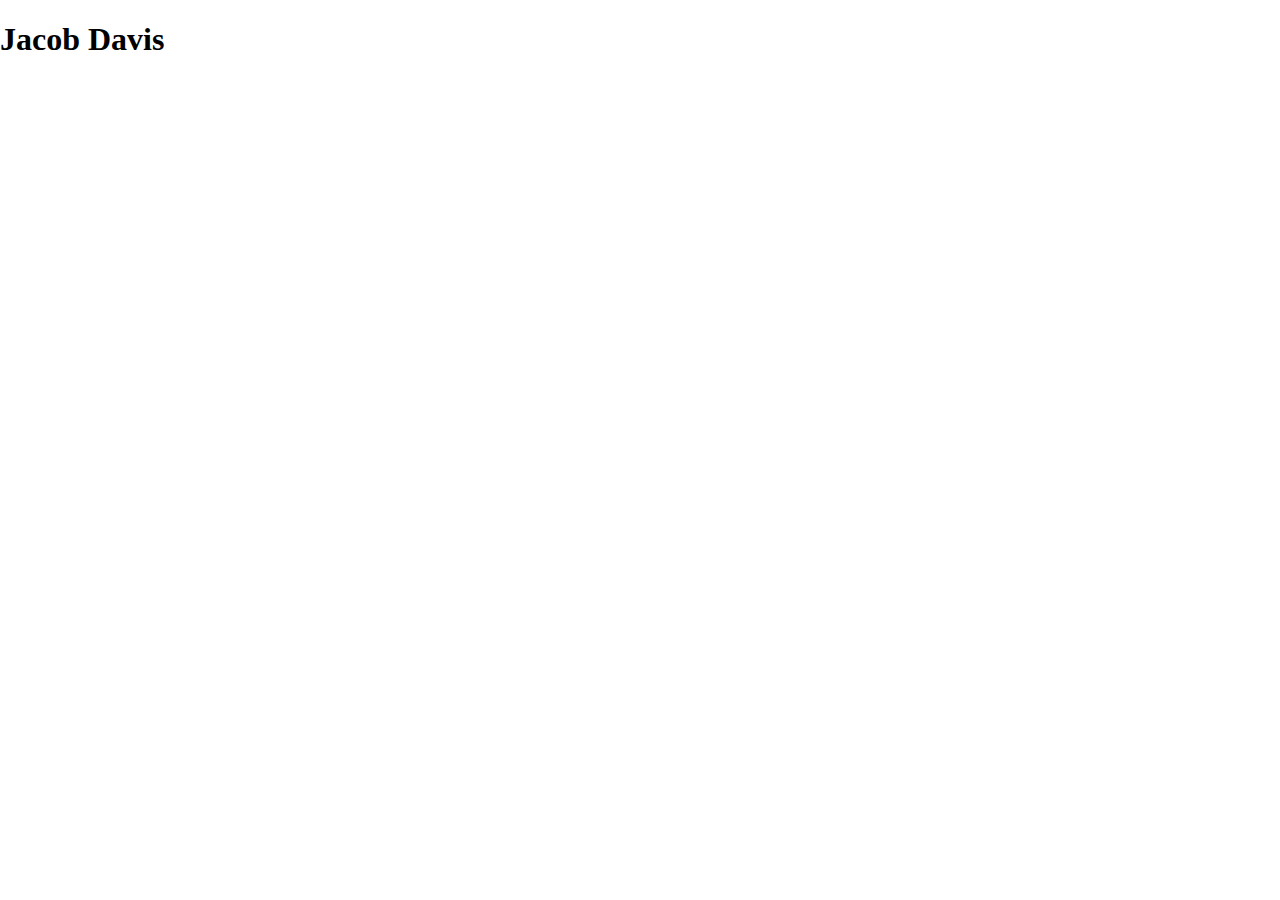
==== public/index.html @ 516243b1 "public folder" ====
<!DOCTYPE html>
<html lang="en">
    <head>
        <meta charset="utf-8">
        <meta name="viewport" content="width=device-width, initial-scale=1">
        <title>Jacob Davis' Presonal Website</title>
        <link rel="stylesheet" href="styles/normalize.css">
        <link rel="stylesheet" href="styles/main.css">
        <link rel="icon" href="images/favicon.png">
    </head>
    <body>
        <h1>Jacob Davis</h1>
        <script src="scripts/main.js"></script>
    </body>
</html>
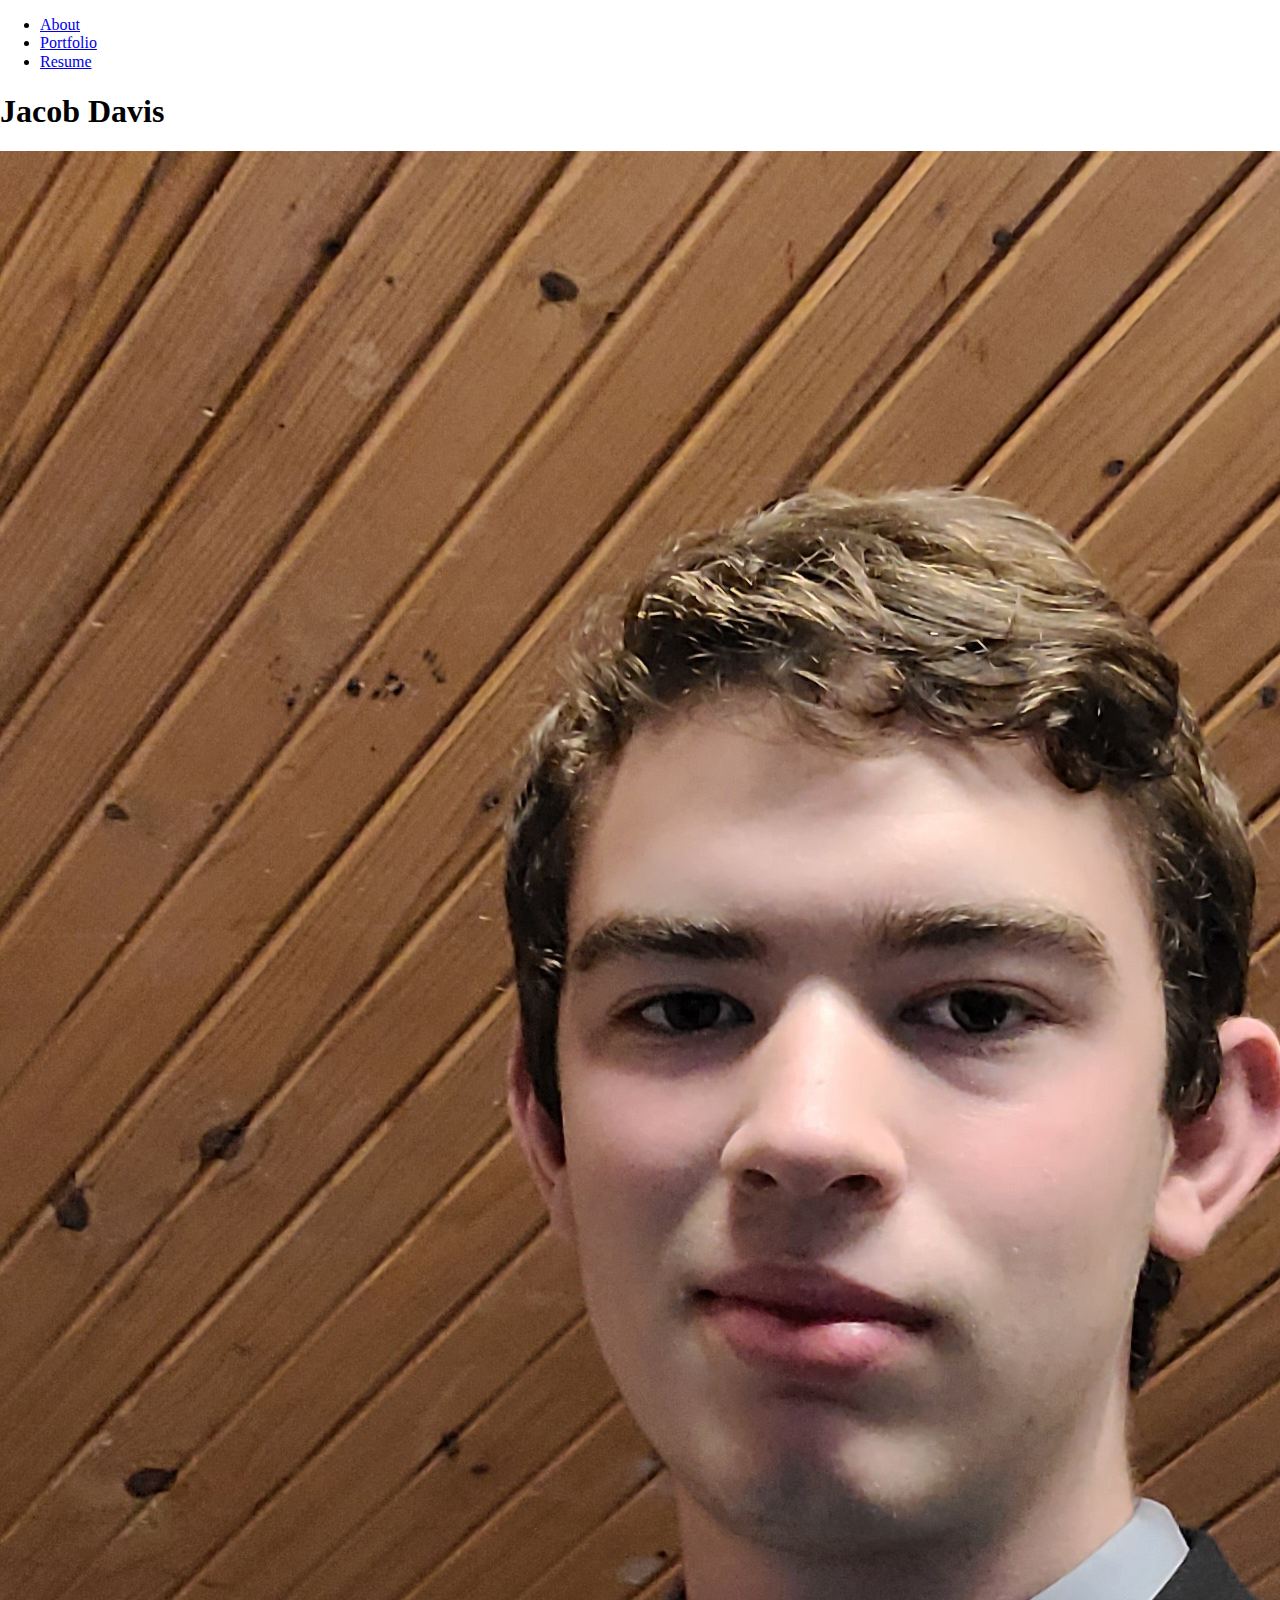
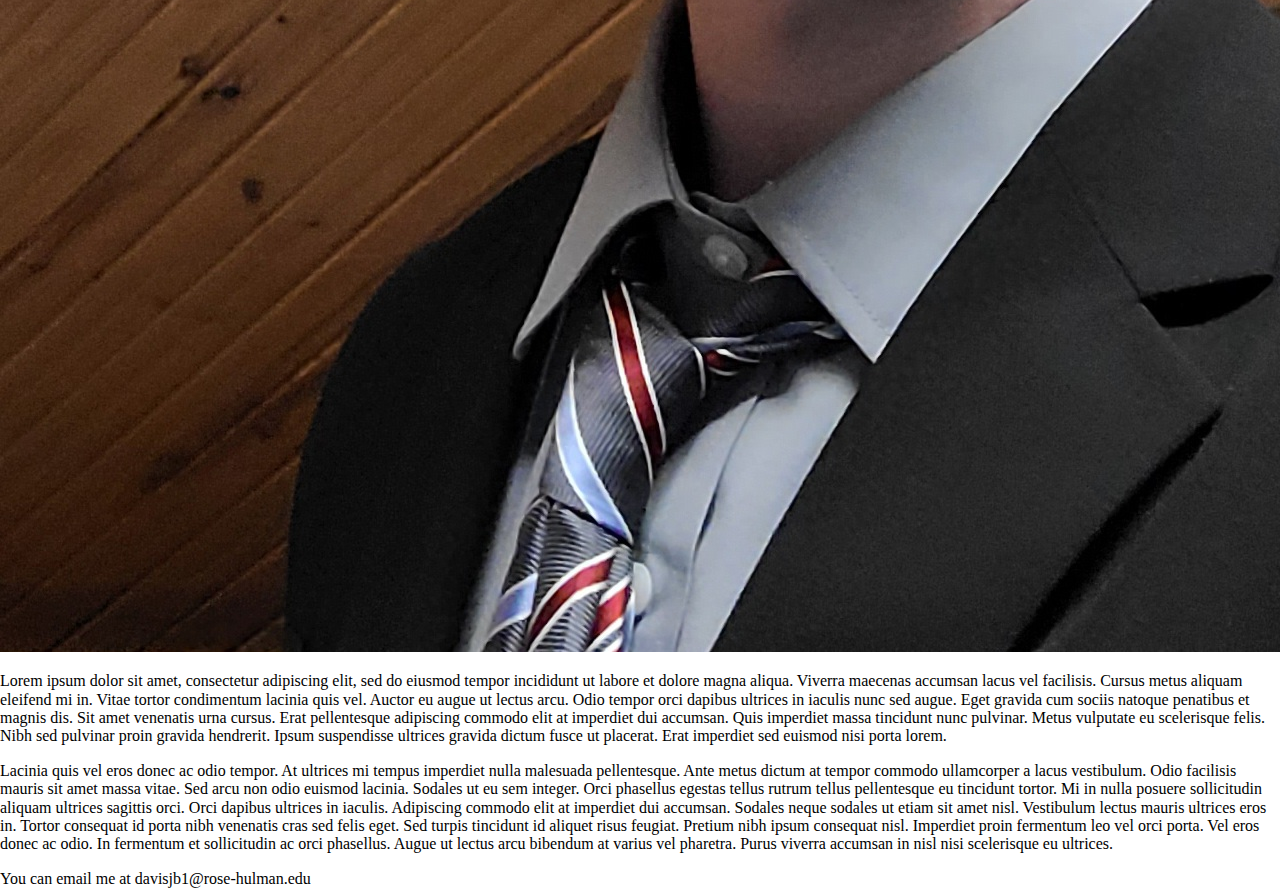
==== commit 7f92f778: "basic markup of about page" ====
--- a/public/index.html
+++ b/public/index.html
@@ -8,8 +8,29 @@
         <link rel="stylesheet" href="styles/main.css">
         <link rel="icon" href="images/favicon.png">
     </head>
-    <body>
-        <h1>Jacob Davis</h1>
-        <script src="scripts/main.js"></script>
+    <body id="about">
+        <nav>
+            <ul>
+                <li>
+                    <a href="index.html">About</a>
+                </li>
+                <li>
+                    <a href="portfolio.html">Portfolio</a>
+                </li>
+                <li>
+                    <a href="resume.html">Resume</a>
+                </li>
+            </ul>
+        </nav>
+        <main>
+            <h1>Jacob Davis</h1>
+            <img src="images/avatar.jpg">
+            <p>Lorem ipsum dolor sit amet, consectetur adipiscing elit, sed do eiusmod tempor incididunt ut labore et dolore magna aliqua. Viverra maecenas accumsan lacus vel facilisis. Cursus metus aliquam eleifend mi in. Vitae tortor condimentum lacinia quis vel. Auctor eu augue ut lectus arcu. Odio tempor orci dapibus ultrices in iaculis nunc sed augue. Eget gravida cum sociis natoque penatibus et magnis dis. Sit amet venenatis urna cursus. Erat pellentesque adipiscing commodo elit at imperdiet dui accumsan. Quis imperdiet massa tincidunt nunc pulvinar. Metus vulputate eu scelerisque felis. Nibh sed pulvinar proin gravida hendrerit. Ipsum suspendisse ultrices gravida dictum fusce ut placerat. Erat imperdiet sed euismod nisi porta lorem.</p>
+            <p>Lacinia quis vel eros donec ac odio tempor. At ultrices mi tempus imperdiet nulla malesuada pellentesque. Ante metus dictum at tempor commodo ullamcorper a lacus vestibulum. Odio facilisis mauris sit amet massa vitae. Sed arcu non odio euismod lacinia. Sodales ut eu sem integer. Orci phasellus egestas tellus rutrum tellus pellentesque eu tincidunt tortor. Mi in nulla posuere sollicitudin aliquam ultrices sagittis orci. Orci dapibus ultrices in iaculis. Adipiscing commodo elit at imperdiet dui accumsan. Sodales neque sodales ut etiam sit amet nisl. Vestibulum lectus mauris ultrices eros in. Tortor consequat id porta nibh venenatis cras sed felis eget. Sed turpis tincidunt id aliquet risus feugiat. Pretium nibh ipsum consequat nisl. Imperdiet proin fermentum leo vel orci porta. Vel eros donec ac odio. In fermentum et sollicitudin ac orci phasellus. Augue ut lectus arcu bibendum at varius vel pharetra. Purus viverra accumsan in nisl nisi scelerisque eu ultrices.</p>
+            <script src="scripts/main.js"></script>
+        </main>
+        <footer>
+            You can email me at davisjb1@rose-hulman.edu
+        </footer>
     </body>
 </html>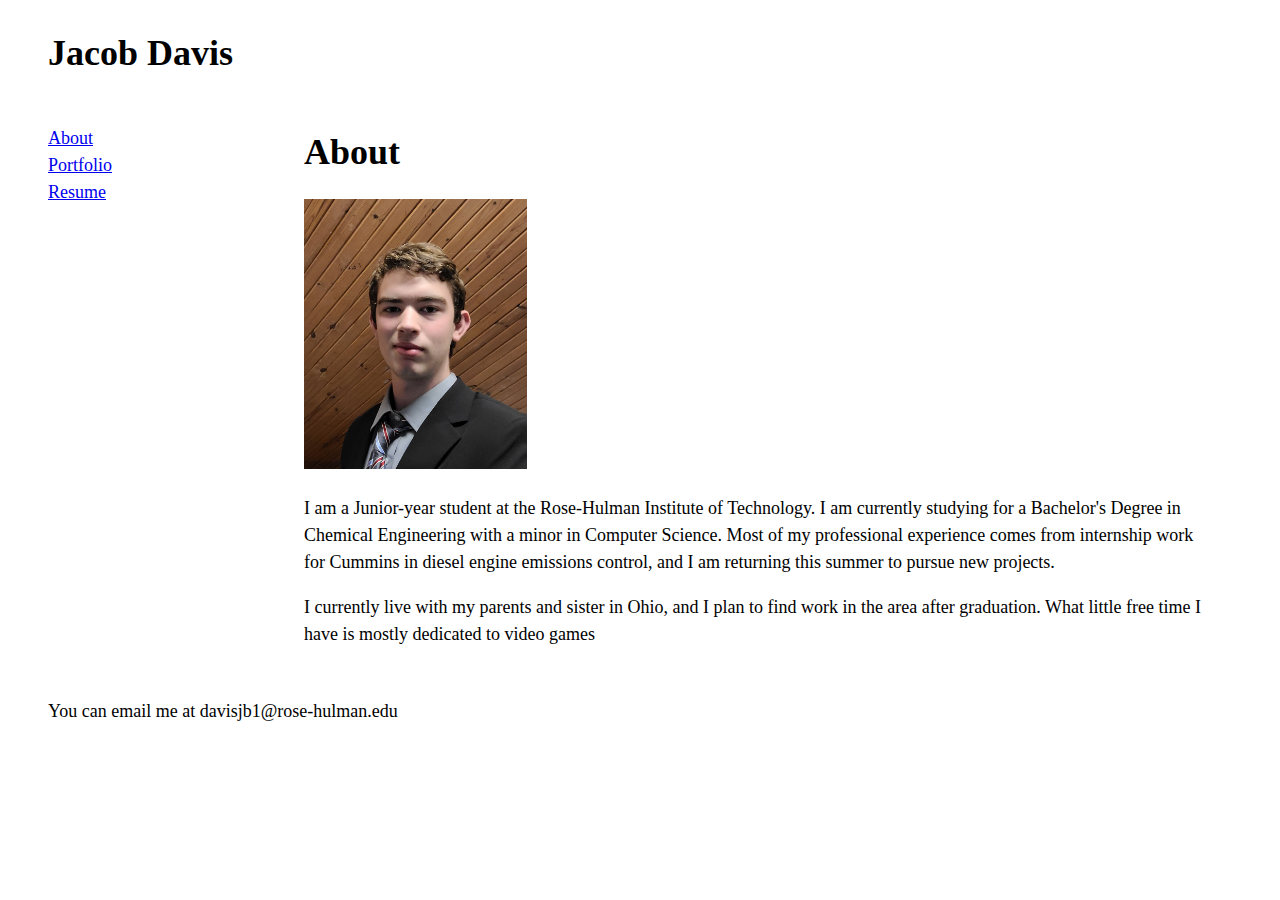
==== commit f1e7d79d: "progress" ====
--- a/public/index.html
+++ b/public/index.html
@@ -9,6 +9,9 @@
         <link rel="icon" href="images/favicon.png">
     </head>
     <body id="about">
+        <header>
+            <h1>Jacob Davis</h1>
+        </header>
         <nav>
             <ul>
                 <li>
@@ -23,14 +26,14 @@
             </ul>
         </nav>
         <main>
-            <h1>Jacob Davis</h1>
+            <h1>About</h1>
             <img src="images/avatar.jpg">
-            <p>Lorem ipsum dolor sit amet, consectetur adipiscing elit, sed do eiusmod tempor incididunt ut labore et dolore magna aliqua. Viverra maecenas accumsan lacus vel facilisis. Cursus metus aliquam eleifend mi in. Vitae tortor condimentum lacinia quis vel. Auctor eu augue ut lectus arcu. Odio tempor orci dapibus ultrices in iaculis nunc sed augue. Eget gravida cum sociis natoque penatibus et magnis dis. Sit amet venenatis urna cursus. Erat pellentesque adipiscing commodo elit at imperdiet dui accumsan. Quis imperdiet massa tincidunt nunc pulvinar. Metus vulputate eu scelerisque felis. Nibh sed pulvinar proin gravida hendrerit. Ipsum suspendisse ultrices gravida dictum fusce ut placerat. Erat imperdiet sed euismod nisi porta lorem.</p>
-            <p>Lacinia quis vel eros donec ac odio tempor. At ultrices mi tempus imperdiet nulla malesuada pellentesque. Ante metus dictum at tempor commodo ullamcorper a lacus vestibulum. Odio facilisis mauris sit amet massa vitae. Sed arcu non odio euismod lacinia. Sodales ut eu sem integer. Orci phasellus egestas tellus rutrum tellus pellentesque eu tincidunt tortor. Mi in nulla posuere sollicitudin aliquam ultrices sagittis orci. Orci dapibus ultrices in iaculis. Adipiscing commodo elit at imperdiet dui accumsan. Sodales neque sodales ut etiam sit amet nisl. Vestibulum lectus mauris ultrices eros in. Tortor consequat id porta nibh venenatis cras sed felis eget. Sed turpis tincidunt id aliquet risus feugiat. Pretium nibh ipsum consequat nisl. Imperdiet proin fermentum leo vel orci porta. Vel eros donec ac odio. In fermentum et sollicitudin ac orci phasellus. Augue ut lectus arcu bibendum at varius vel pharetra. Purus viverra accumsan in nisl nisi scelerisque eu ultrices.</p>
-            <script src="scripts/main.js"></script>
+            <p>I am a Junior-year student at the Rose-Hulman Institute of Technology. I am currently studying for a Bachelor's Degree in Chemical Engineering with a minor in Computer Science. Most of my professional experience comes from internship work for Cummins in diesel engine emissions control, and I am returning this summer to pursue new projects.</p>
+            <p>I currently live with my parents and sister in Ohio, and I plan to find work in the area after graduation. What little free time I have is mostly dedicated to video games</p>
         </main>
         <footer>
             You can email me at davisjb1@rose-hulman.edu
         </footer>
+        <script src="scripts/main.js"></script>
     </body>
 </html>--- a/public/styles/main.css
+++ b/public/styles/main.css
@@ -0,0 +1,89 @@
+:root {
+    --vertical-space: 2rem;
+    --horizontal-space: 3rem;
+}
+
+body {
+    font-size: 18px;
+    line-height: 1.5em;
+}
+
+h1, h2, h3 {
+    line-height: 1.2em;
+}
+
+body#about img {height:15em;}
+
+p {
+    max-width: 50em;
+}
+
+body {
+    display: grid;
+    grid-template-areas: "head head" "nav nav" "main main" "foot foot";
+    grid-template-columns: 1fr 4fr;
+    grid-template-rows: auto  auto 1fr auto;
+}
+
+@media screen and (min-width: 30em) {
+    body {
+        grid-template-areas: "head head" "nav main" "foot foot";
+        grid-template-rows: auto 1fr auto;
+    }
+    
+    body#portfolio ul#portfolioItems li {
+        flex-basis: 48%;
+        padding-right: 2%;
+    }
+}
+
+body > * {
+    padding-left: var(--horizontal-space);
+    padding-right: var(--horizontal-space);
+}
+
+body > header {
+    grid-area: head;
+    /* background-color: yellow; */
+}
+
+body > nav {
+    grid-area: nav;
+    /* background-color: blue; */
+}
+
+body > nav ul {
+    list-style-type: none;
+    padding: 0;
+}
+
+body > main {
+    grid-area: main;
+    /* background-color: purple; */
+}
+
+body > footer {
+    grid-area: foot;
+    /* background-color: red; */
+}
+
+header, footer {
+    padding-top: var(--vertical-space);
+    padding-bottom: var(--vertical-space);
+}
+
+header h1, footer h1 {
+    margin: 0;
+}
+
+body#portfolio ul#portfolioItems {
+    display: flex;
+    flex-wrap: wrap;
+    flex: 1;
+    list-style-type: none;
+    padding: 0;
+}
+
+body#portfolio ul#portfolioItems li img {
+    max-width: 100%;
+}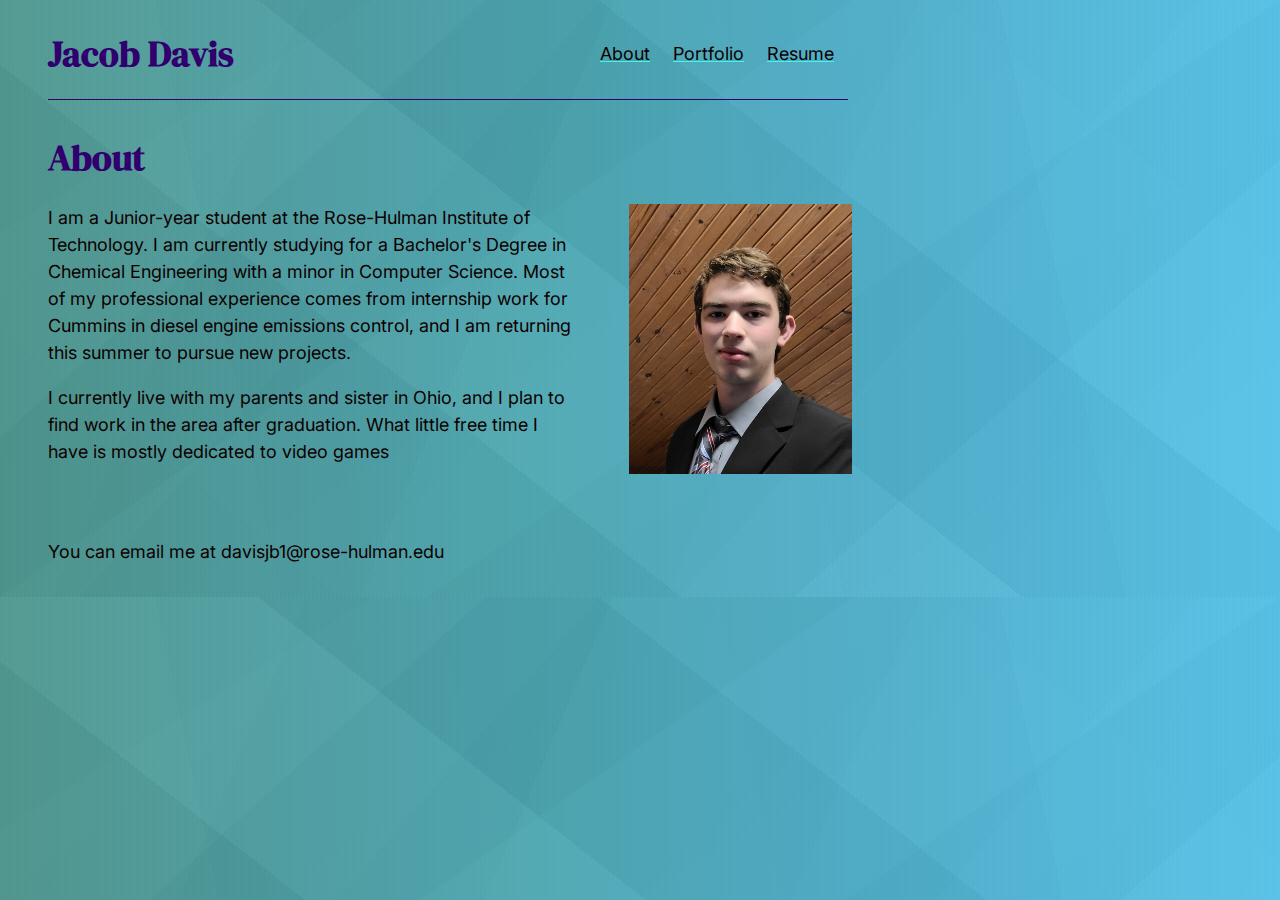
==== commit 6b6f7c1a: "progress" ====
--- a/public/index.html
+++ b/public/index.html
@@ -6,7 +6,7 @@
         <title>Jacob Davis' Presonal Website</title>
         <link rel="stylesheet" href="styles/normalize.css">
         <link rel="stylesheet" href="styles/main.css">
-        <link rel="icon" href="images/favicon.png">
+        <link rel="icon" href="images/favicon.ico">
     </head>
     <body id="about">
         <header>
@@ -27,7 +27,7 @@
         </nav>
         <main>
             <h1>About</h1>
-            <img src="images/avatar.jpg">
+            <img src="images/avatar.jpg" alt="Jacob Davis circa 2021 in a Rose-Hulman dorm room">
             <p>I am a Junior-year student at the Rose-Hulman Institute of Technology. I am currently studying for a Bachelor's Degree in Chemical Engineering with a minor in Computer Science. Most of my professional experience comes from internship work for Cummins in diesel engine emissions control, and I am returning this summer to pursue new projects.</p>
             <p>I currently live with my parents and sister in Ohio, and I plan to find work in the area after graduation. What little free time I have is mostly dedicated to video games</p>
         </main>
--- a/public/styles/main.css
+++ b/public/styles/main.css
@@ -1,40 +1,76 @@
+@import url('https://fonts.googleapis.com/css2?family=DM+Serif+Display&family=Inter:wght@100..900&display=swap');
+
 :root {
     --vertical-space: 2rem;
     --horizontal-space: 3rem;
+    --light-color:#FA9A2D ;
+    --body-color:#0D0000 ;
+    --heading-color:#31006e ;
+    --contrast-color:#3BFAE7 ;
 }
 
 body {
     font-size: 18px;
     line-height: 1.5em;
+    font-family: "Inter", sans-serif;
+    background-image: linear-gradient(131deg, rgba(186, 186, 186, 0.01) 0%, rgba(186, 186, 186, 0.01) 16.667%,rgba(192, 192, 192, 0.01) 16.667%, rgba(192, 192, 192, 0.01) 33.334%,rgba(48, 48, 48, 0.01) 33.334%, rgba(48, 48, 48, 0.01) 50.001000000000005%,rgba(33, 33, 33, 0.01) 50.001%, rgba(33, 33, 33, 0.01) 66.668%,rgba(182, 182, 182, 0.01) 66.668%, rgba(182, 182, 182, 0.01) 83.33500000000001%,rgba(211, 211, 211, 0.01) 83.335%, rgba(211, 211, 211, 0.01) 100.002%),linear-gradient(148deg, rgba(48, 48, 48, 0.01) 0%, rgba(48, 48, 48, 0.01) 16.667%,rgba(178, 178, 178, 0.01) 16.667%, rgba(178, 178, 178, 0.01) 33.334%,rgba(192, 192, 192, 0.01) 33.334%, rgba(192, 192, 192, 0.01) 50.001000000000005%,rgba(237, 237, 237, 0.01) 50.001%, rgba(237, 237, 237, 0.01) 66.668%,rgba(194, 194, 194, 0.01) 66.668%, rgba(194, 194, 194, 0.01) 83.33500000000001%,rgba(227, 227, 227, 0.01) 83.335%, rgba(227, 227, 227, 0.01) 100.002%),linear-gradient(138deg, rgba(146, 146, 146, 0.03) 0%, rgba(146, 146, 146, 0.03) 25%,rgba(33, 33, 33, 0.03) 25%, rgba(33, 33, 33, 0.03) 50%,rgba(46, 46, 46, 0.03) 50%, rgba(46, 46, 46, 0.03) 75%,rgba(172, 172, 172, 0.03) 75%, rgba(172, 172, 172, 0.03) 100%),linear-gradient(38deg, rgba(3, 3, 3, 0.03) 0%, rgba(3, 3, 3, 0.03) 16.667%,rgba(28, 28, 28, 0.03) 16.667%, rgba(28, 28, 28, 0.03) 33.334%,rgba(236, 236, 236, 0.03) 33.334%, rgba(236, 236, 236, 0.03) 50.001000000000005%,rgba(3, 3, 3, 0.03) 50.001%, rgba(3, 3, 3, 0.03) 66.668%,rgba(207, 207, 207, 0.03) 66.668%, rgba(207, 207, 207, 0.03) 83.33500000000001%,rgba(183, 183, 183, 0.03) 83.335%, rgba(183, 183, 183, 0.03) 100.002%),linear-gradient(145deg, rgba(20, 20, 20, 0.02) 0%, rgba(20, 20, 20, 0.02) 20%,rgba(4, 4, 4, 0.02) 20%, rgba(4, 4, 4, 0.02) 40%,rgba(194, 194, 194, 0.02) 40%, rgba(194, 194, 194, 0.02) 60%,rgba(34, 34, 34, 0.02) 60%, rgba(34, 34, 34, 0.02) 80%,rgba(71, 71, 71, 0.02) 80%, rgba(71, 71, 71, 0.02) 100%),linear-gradient(78deg, rgba(190, 190, 190, 0.02) 0%, rgba(190, 190, 190, 0.02) 20%,rgba(95, 95, 95, 0.02) 20%, rgba(95, 95, 95, 0.02) 40%,rgba(71, 71, 71, 0.02) 40%, rgba(71, 71, 71, 0.02) 60%,rgba(7, 7, 7, 0.02) 60%, rgba(7, 7, 7, 0.02) 80%,rgba(130, 130, 130, 0.02) 80%, rgba(130, 130, 130, 0.02) 100%),linear-gradient(293deg, rgba(213, 213, 213, 0.03) 0%, rgba(213, 213, 213, 0.03) 20%,rgba(220, 220, 220, 0.03) 20%, rgba(220, 220, 220, 0.03) 40%,rgba(146, 146, 146, 0.03) 40%, rgba(146, 146, 146, 0.03) 60%,rgba(57, 57, 57, 0.03) 60%, rgba(57, 57, 57, 0.03) 80%,rgba(120, 120, 120, 0.03) 80%, rgba(120, 120, 120, 0.03) 100%),linear-gradient(90deg, rgb(76,157,149),rgb(78, 198, 243));
+    color: var(--body-color);
 }
 
 h1, h2, h3 {
     line-height: 1.2em;
+    font-family: "DM Serif Display", serif;
+    color: var(--heading-color);
+}
+
+h3 {
+    color:var(--body-color);
+}
+
+a {
+    color: var(--body-color);
+    text-decoration-color: var(--contrast-color);
+}
+
+a:hover {
+    color: var(--body-color);
+    text-decoration-color: var(--heading-color);
 }
 
 body#about img {height:15em;}
 
-p {
-    max-width: 50em;
+body > main p, body > main h1 {
+    max-width: 50rem;
 }
 
 body {
     display: grid;
     grid-template-areas: "head head" "nav nav" "main main" "foot foot";
-    grid-template-columns: 1fr 4fr;
+    grid-template-columns: auto 4fr;
     grid-template-rows: auto  auto 1fr auto;
+    max-width: 50em;
 }
 
 @media screen and (min-width: 30em) {
     body {
-        grid-template-areas: "head head" "nav main" "foot foot";
+        grid-template-areas: "head nav" "main main" "foot foot";
         grid-template-rows: auto 1fr auto;
     }
-    
+
     body#portfolio ul#portfolioItems li {
         flex-basis: 48%;
         padding-right: 2%;
     }
+
+    body > nav {
+        padding-top: var(--vertical-space);
+    }
+
+    body > nav ul {
+        float: right;
+    }
+
+    body#about img {height:15em; float:right; margin-left: var(--horizontal-space); margin-bottom: var(--vertical-space);}
 }
 
 body > * {
@@ -45,6 +81,7 @@
 body > header {
     grid-area: head;
     /* background-color: yellow; */
+    padding-bottom: 0;
 }
 
 body > nav {
@@ -55,11 +92,23 @@
 body > nav ul {
     list-style-type: none;
     padding: 0;
+    margin: 0;
+    line-height: 2.4;
+}
+
+body > nav ul li {
+    display: inline-block;
+    padding-right: 1em;
 }
 
 body > main {
     grid-area: main;
     /* background-color: purple; */
+}
+
+body > main > *:first-child {
+    padding-top: 1em;
+    border-top: 1px solid var(--heading-color);
 }
 
 body > footer {
